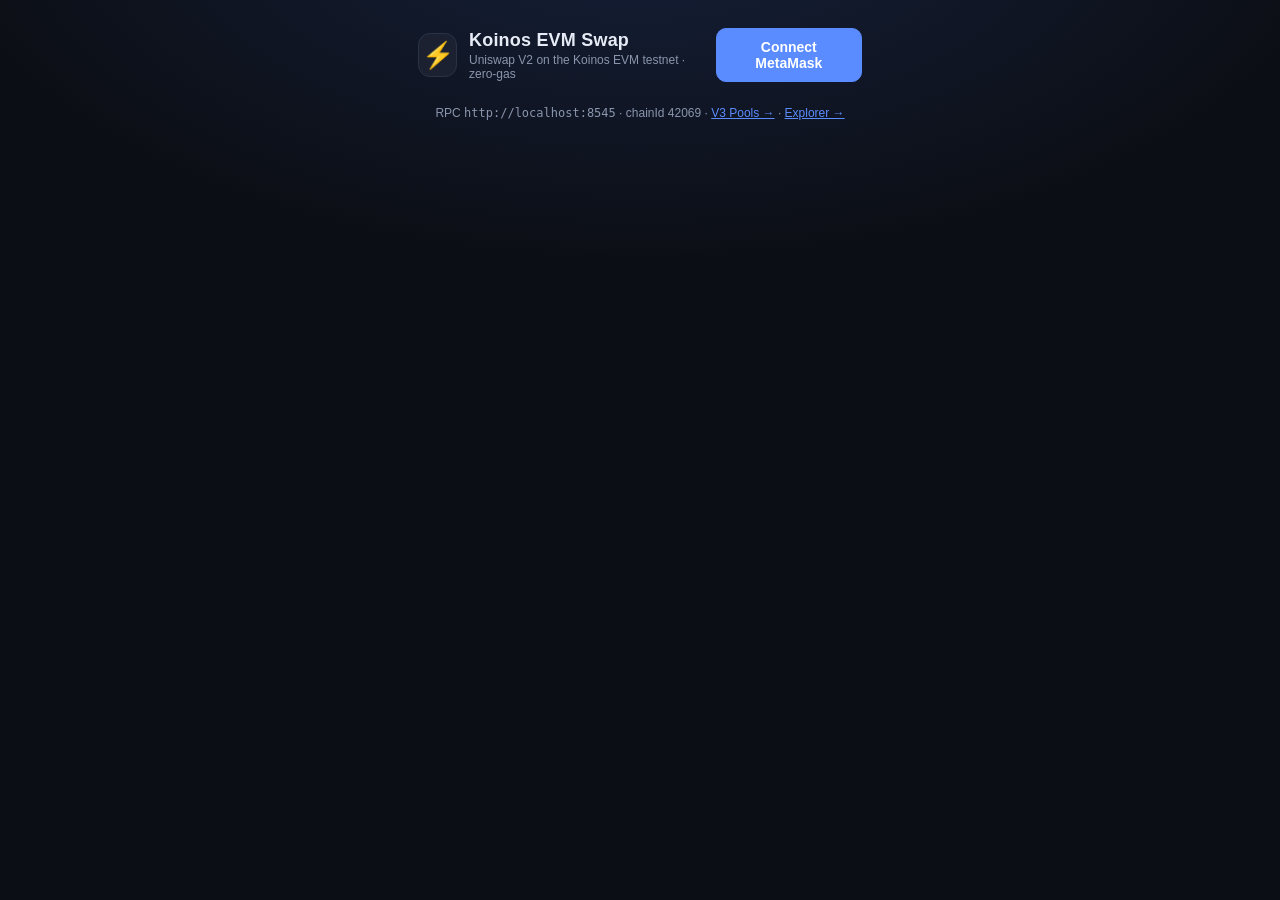
==== koinos-evm/ui/index.html @ c901d192 "Initial public release: Koinos EVM engine A proof-of-concept EVM execution layer for Koinos — revm c" ====
<!DOCTYPE html>
<html lang="en">
<head>
  <meta charset="UTF-8" />
  <meta name="viewport" content="width=device-width, initial-scale=1.0" />
  <title>Koinos EVM — Swap Demo</title>
  <link rel="stylesheet" href="styles.css" />
</head>
<body>
  <main class="app">
    <header class="topbar">
      <div class="brand">
        <span class="logo">⚡</span>
        <div>
          <h1>Koinos EVM Swap</h1>
          <p class="sub">Uniswap V2 on the Koinos EVM testnet · zero-gas</p>
        </div>
      </div>
      <button id="connectBtn" class="btn btn-primary">Connect MetaMask</button>
    </header>

    <section id="statusCard" class="card status hidden">
      <div class="status-row"><span class="label">Account</span><code id="account">—</code></div>
      <div class="status-row"><span class="label">Network</span><span id="network" class="pill">—</span></div>
    </section>

    <section id="balancesCard" class="card hidden">
      <div class="card-head">
        <h2>Balances</h2>
        <button id="refreshBtn" class="btn btn-ghost" title="Refresh balances">↻</button>
      </div>
      <ul id="balances" class="balances"></ul>
    </section>

    <section id="faucetCard" class="card hidden">
      <div class="card-head">
        <h2>Faucet</h2>
        <span class="hint">mint test tokens · zero-gas</span>
      </div>
      <div id="faucetBtns" class="faucet-btns"></div>
    </section>

    <section id="swapCard" class="card hidden">
      <div class="card-head">
        <h2>Swap</h2>
        <span class="hint">slippage 0.5%</span>
      </div>
      <div class="swap-row">
        <input id="amountIn" class="amount" type="text" inputmode="decimal" autocomplete="off" placeholder="0.0" />
        <select id="tokenIn" class="token-sel"></select>
      </div>
      <div class="swap-sub">
        <span>Balance: <span id="balIn">—</span></span>
        <button id="maxBtn" class="link-btn" type="button">Max</button>
      </div>
      <div class="swap-flip"><button id="flipBtn" class="btn btn-ghost" title="Flip direction">↓</button></div>
      <div class="swap-row">
        <input id="amountOut" class="amount" type="text" placeholder="0.0" readonly tabindex="-1" />
        <select id="tokenOut" class="token-sel"></select>
      </div>
      <div class="swap-sub">
        <span>Balance: <span id="balOut">—</span></span>
      </div>
      <p id="swapMeta" class="swap-meta">&nbsp;</p>
      <button id="swapBtn" class="btn btn-primary swap-btn" disabled>Enter an amount</button>
    </section>

    <div id="toast" class="toast hidden"></div>
    <footer class="foot">RPC <code>http://localhost:8545</code> · chainId 42069 · <a href="pool.html" style="color:var(--accent)">V3 Pools →</a> · <a href="explorer.html" style="color:var(--accent)">Explorer →</a></footer>
  </main>
  <script type="module" src="app.js"></script>
</body>
</html>
---- koinos-evm/ui/styles.css ----
:root {
  --bg: #0b0e14;
  --panel: #141925;
  --panel-2: #1b2130;
  --border: #2a3346;
  --text: #e6ebf5;
  --muted: #8a96ad;
  --accent: #5b8cff;
  --accent-2: #38d39f;
  --danger: #ff6b6b;
  --radius: 14px;
}

* { box-sizing: border-box; }

body {
  margin: 0;
  font-family: -apple-system, BlinkMacSystemFont, "Segoe UI", Roboto, Helvetica, Arial, sans-serif;
  background: radial-gradient(1200px 600px at 50% -10%, #16203a 0%, var(--bg) 60%);
  color: var(--text);
  min-height: 100vh;
}

.app {
  max-width: 480px;
  margin: 0 auto;
  padding: 28px 18px 60px;
  display: flex;
  flex-direction: column;
  gap: 16px;
}

.topbar {
  display: flex;
  align-items: center;
  justify-content: space-between;
  gap: 12px;
}

.brand { display: flex; align-items: center; gap: 12px; }
.brand .logo {
  font-size: 26px;
  width: 44px; height: 44px;
  display: grid; place-items: center;
  background: var(--panel-2);
  border: 1px solid var(--border);
  border-radius: 12px;
}
.brand h1 { font-size: 18px; margin: 0; letter-spacing: .2px; }
.brand .sub { margin: 2px 0 0; font-size: 12px; color: var(--muted); }

.card {
  background: var(--panel);
  border: 1px solid var(--border);
  border-radius: var(--radius);
  padding: 16px;
}

.card-head {
  display: flex; align-items: center; justify-content: space-between;
  margin-bottom: 10px;
}
.card-head h2 { font-size: 14px; margin: 0; color: var(--muted); font-weight: 600; text-transform: uppercase; letter-spacing: .6px; }

.status-row {
  display: flex; align-items: center; justify-content: space-between;
  padding: 6px 0;
}
.status-row + .status-row { border-top: 1px solid var(--border); }
.label { color: var(--muted); font-size: 13px; }
.status code { font-size: 13px; color: var(--text); }

.pill {
  font-size: 12px; padding: 4px 10px; border-radius: 999px;
  background: rgba(56,211,159,.12); color: var(--accent-2);
  border: 1px solid rgba(56,211,159,.3);
}
.pill.warn { background: rgba(255,107,107,.12); color: var(--danger); border-color: rgba(255,107,107,.3); }

.balances { list-style: none; margin: 0; padding: 0; display: flex; flex-direction: column; gap: 8px; }
.bal {
  display: flex; align-items: center; justify-content: space-between;
  background: var(--panel-2); border: 1px solid var(--border);
  border-radius: 10px; padding: 12px 14px;
}
.bal .sym { font-weight: 600; }
.bal .amt { font-variant-numeric: tabular-nums; color: var(--text); }
.bal .name { color: var(--muted); font-size: 12px; margin-left: 8px; font-weight: 400; }

.hint { font-size: 12px; color: var(--muted); }

.faucet-btns { display: flex; gap: 10px; flex-wrap: wrap; }
.faucet-btns .btn { flex: 1 1 140px; }

.swap-row {
  display: flex; align-items: center; gap: 10px;
  background: var(--panel-2); border: 1px solid var(--border);
  border-radius: 10px; padding: 10px 12px;
}
.swap-row .amount {
  flex: 1; min-width: 0; background: transparent; border: none; outline: none;
  color: var(--text); font-size: 22px; font-variant-numeric: tabular-nums;
}
.swap-row .amount::placeholder { color: var(--muted); }
.token-sel {
  background: var(--panel); color: var(--text);
  border: 1px solid var(--border); border-radius: 8px;
  padding: 8px 10px; font: inherit; font-weight: 600; cursor: pointer;
}
.swap-sub {
  display: flex; align-items: center; justify-content: space-between;
  font-size: 12px; color: var(--muted); margin: 6px 2px 0;
}
.swap-sub .amt, #balIn, #balOut { font-variant-numeric: tabular-nums; }
.link-btn {
  background: none; border: none; color: var(--accent);
  font: inherit; font-size: 12px; font-weight: 600; cursor: pointer; padding: 0;
}
.link-btn:hover:not(:disabled) { text-decoration: underline; }
.link-btn:disabled { color: var(--muted); cursor: not-allowed; }

.swap-flip { display: flex; justify-content: center; margin: 6px 0; }
.swap-flip .btn { padding: 4px 12px; font-size: 16px; line-height: 1; }
.swap-meta { color: var(--muted); font-size: 12px; margin: 10px 2px; min-height: 16px; }
.swap-btn { width: 100%; margin-top: 4px; padding: 13px; }

.btn {
  font: inherit; font-size: 14px; font-weight: 600;
  border-radius: 10px; padding: 10px 16px;
  border: 1px solid var(--border); background: var(--panel-2); color: var(--text);
  cursor: pointer; transition: filter .15s ease, opacity .15s ease;
}
.btn:hover:not(:disabled) { filter: brightness(1.12); }
.btn:disabled { opacity: .5; cursor: not-allowed; }
.btn-primary { background: var(--accent); border-color: var(--accent); color: #fff; }
.btn-ghost { padding: 6px 10px; background: transparent; }

.toast {
  position: fixed; left: 50%; bottom: 22px; transform: translateX(-50%);
  max-width: 440px; width: calc(100% - 36px);
  background: var(--panel-2); border: 1px solid var(--border);
  border-radius: 10px; padding: 12px 14px; font-size: 13px;
  box-shadow: 0 8px 30px rgba(0,0,0,.4);
}
.toast.err { border-color: rgba(255,107,107,.5); color: var(--danger); }
.toast.ok { border-color: rgba(56,211,159,.5); }
.toast-link { color: var(--accent); text-decoration: underline; font-weight: 600; white-space: nowrap; }

.foot { text-align: center; color: var(--muted); font-size: 12px; margin-top: 8px; }
.foot code, .status code, code { font-family: ui-monospace, SFMono-Regular, Menlo, monospace; }

.hidden { display: none !important; }
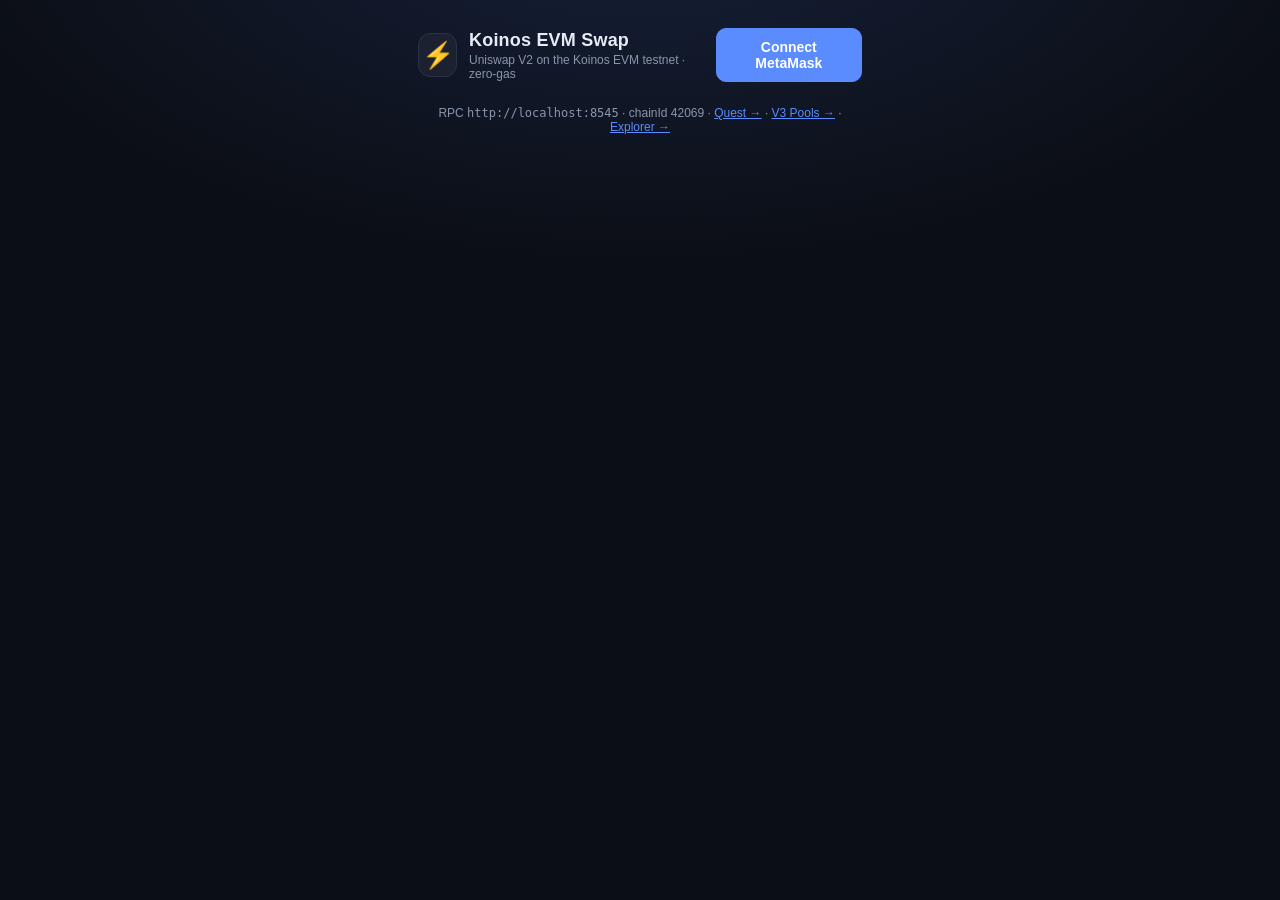
==== commit 6e4f9498: "ui: guided quest dApp + dual-layer tx inspector + Koinos tx viewer quest.html — a four-step onboardi" ====
--- a/koinos-evm/ui/index.html
+++ b/koinos-evm/ui/index.html
@@ -66,7 +66,7 @@
     </section>
 
     <div id="toast" class="toast hidden"></div>
-    <footer class="foot">RPC <code>http://localhost:8545</code> · chainId 42069 · <a href="pool.html" style="color:var(--accent)">V3 Pools →</a> · <a href="explorer.html" style="color:var(--accent)">Explorer →</a></footer>
+    <footer class="foot">RPC <code>http://localhost:8545</code> · chainId 42069 · <a href="quest.html" style="color:var(--accent)">Quest →</a> · <a href="pool.html" style="color:var(--accent)">V3 Pools →</a> · <a href="explorer.html" style="color:var(--accent)">Explorer →</a></footer>
   </main>
   <script type="module" src="app.js"></script>
 </body>
